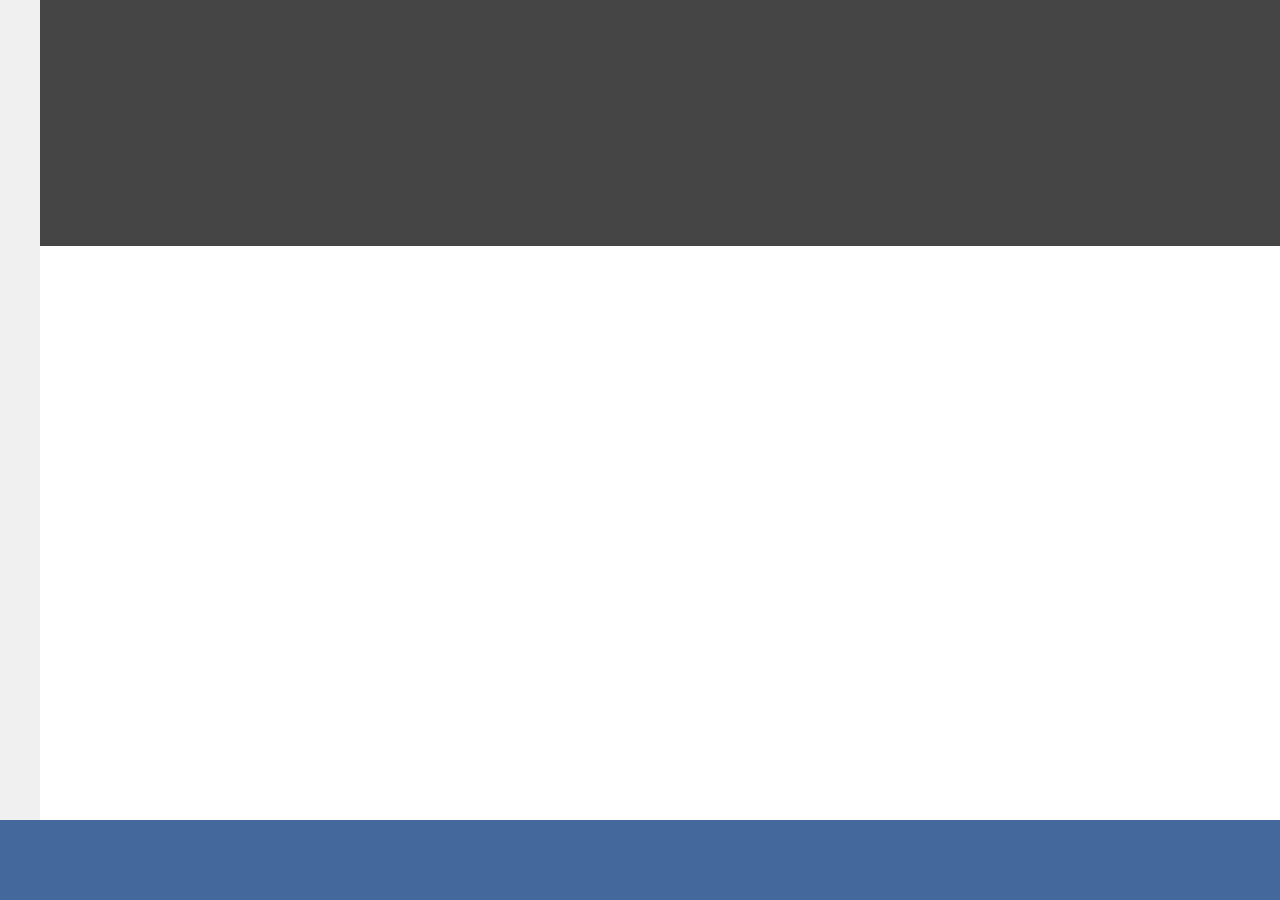
==== Week-1/Exersice 1.2/index.html @ eb0c2568 "layout design completed" ====
<!DOCTYPE html>
<html lang="en">

<head>
    <meta charset="UTF-8">
    <meta http-equiv="X-UA-Compatible" content="IE=edge">
    <meta name="viewport" content="width=device-width, initial-scale=1.0">
    <title>Document</title>
    <link rel="stylesheet" href="./styles/style.css">
</head>

<body>
    <nav></nav>
    <section>
        <header></header>
        <article></article>
    </section>
    <footer></footer>
</body>

</html>
---- Week-1/Exersice 1.2/styles/style.css ----
:root {
    --nav-width: 40px;
    --footer-height: 80px;
}

body {
    width: 100vw;
    height: 100vh;
    margin: 0;
    padding: 0;
}

nav {
    float: left;
    height: calc(100% - var(--footer-height));
    width: var(--nav-width);
    background-color: rgb(240, 240, 240);
}

section {
    float: left;
    height: calc(100% - var(--footer-height));
    width: calc(100% - var(--nav-width));
    background-color: rgb(255, 0, 0);
}

footer {
    float: left;
    height: var(--footer-height);
    width: 100%;
    background-color: rgb(67, 104, 155);
}


header {
    height: 30%;
    background-color: rgb(69, 69, 69);
}

article {
    height: 70%;
    background-color: rgb(255, 255, 255);
}
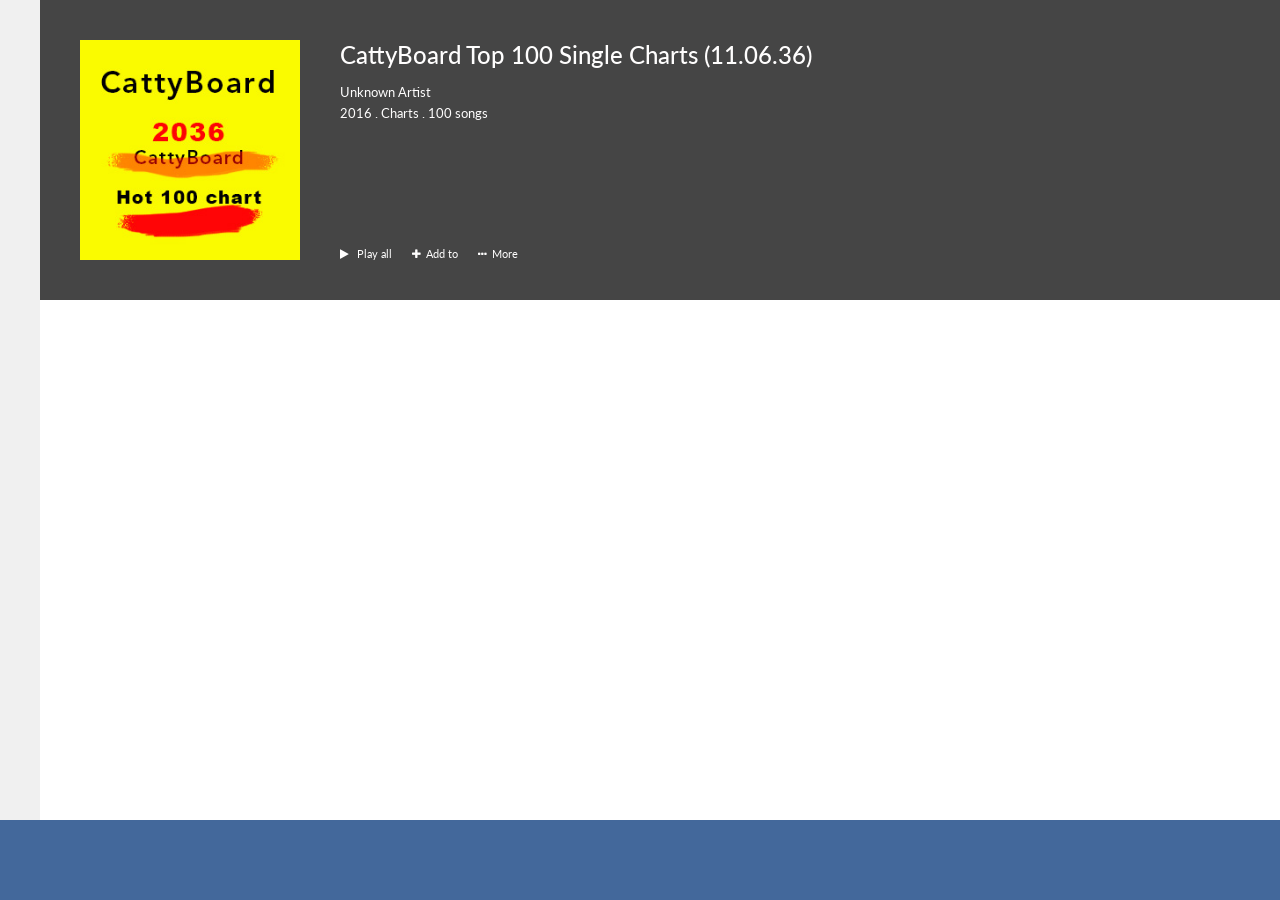
==== commit 16ef37dd: "header completed" ====
--- a/Week-1/Exersice 1.2/index.html
+++ b/Week-1/Exersice 1.2/index.html
@@ -2,17 +2,36 @@
 <html lang="en">
 
 <head>
-    <meta charset="UTF-8">
-    <meta http-equiv="X-UA-Compatible" content="IE=edge">
-    <meta name="viewport" content="width=device-width, initial-scale=1.0">
+    <meta charset="UTF-8" />
+    <meta http-equiv="X-UA-Compatible" content="IE=edge" />
+    <meta name="viewport" content="width=device-width, initial-scale=1.0" />
     <title>Document</title>
-    <link rel="stylesheet" href="./styles/style.css">
+    <link href='https://fonts.googleapis.com/css?family=Lato' rel='stylesheet'>
+    <link rel="stylesheet" href="./styles/style.css" />
+    <link rel="stylesheet" href="./styles/header.css" />
+    <link rel="stylesheet" href="https://cdnjs.cloudflare.com/ajax/libs/font-awesome/4.7.0/css/font-awesome.min.css">
 </head>
 
 <body>
     <nav></nav>
     <section>
-        <header></header>
+        <header>
+            <div id="header-img">
+                <img src="./images/2Eq--cattyboard.jpg" alt="CattyBoard 2036 hot 100 chart" />
+            </div>
+            <div id="description">
+                <div id="description-top">
+                    <h2>CattyBoard Top 100 Single Charts (11.06.36)</h2>
+                    <p>Unknown Artist</p>
+                    <p>2016 . Charts . 100 songs</p>
+                </div>
+                <div id="description-bottom">
+                    <p><i class="fa fa-play"></i> Play all</p>
+                    <p><i class="fa fa-plus"></i>Add to</p>
+                    <p><i class="fa fa-ellipsis-h"></i>More</p>
+                </div>
+            </div>
+        </header>
         <article></article>
     </section>
     <footer></footer>
--- a/Week-1/Exersice 1.2/styles/style.css
+++ b/Week-1/Exersice 1.2/styles/style.css
@@ -1,13 +1,19 @@
 :root {
     --nav-width: 40px;
+    --header-height: 300px;
     --footer-height: 80px;
+}
+
+* {
+    box-sizing: border-box;
+    margin: 0;
+    padding: 0;
 }
 
 body {
     width: 100vw;
     height: 100vh;
-    margin: 0;
-    padding: 0;
+    font-family: 'Lato';
 }
 
 nav {
@@ -21,7 +27,7 @@
     float: left;
     height: calc(100% - var(--footer-height));
     width: calc(100% - var(--nav-width));
-    background-color: rgb(255, 0, 0);
+
 }
 
 footer {
@@ -33,11 +39,11 @@
 
 
 header {
-    height: 30%;
+    height: var(--header-height);
     background-color: rgb(69, 69, 69);
 }
 
 article {
-    height: 70%;
+    height: calc(100% - var(--header-height));
     background-color: rgb(255, 255, 255);
 }
--- a/Week-1/Exersice 1.2/styles/header.css
+++ b/Week-1/Exersice 1.2/styles/header.css
@@ -0,0 +1,46 @@
+header {
+    display: flex;
+    gap: 40px;
+    padding: 40px;
+}
+
+#header-img {
+    aspect-ratio: 1 / 1;
+    height: 100%;
+}
+
+#header-img img {
+    width: 100%;
+    height: 100%;
+}
+
+#description {
+    height: 100%;
+    display: flex;
+    flex-direction: column;
+    justify-content: space-between;
+    color: rgb(255, 254, 254);
+}
+
+#description-top :first-child {
+    margin-bottom: 15px;
+    font-weight: 500;
+}
+
+#description-top>p {
+    font-size: 13px;
+    margin-bottom: 5px;
+}
+
+#description-bottom {
+    display: flex;
+}
+
+#description-bottom>p {
+    font-size: 11px;
+    margin-right: 20px;
+}
+
+#description-bottom>p>i {
+    margin-right: 5px;
+}
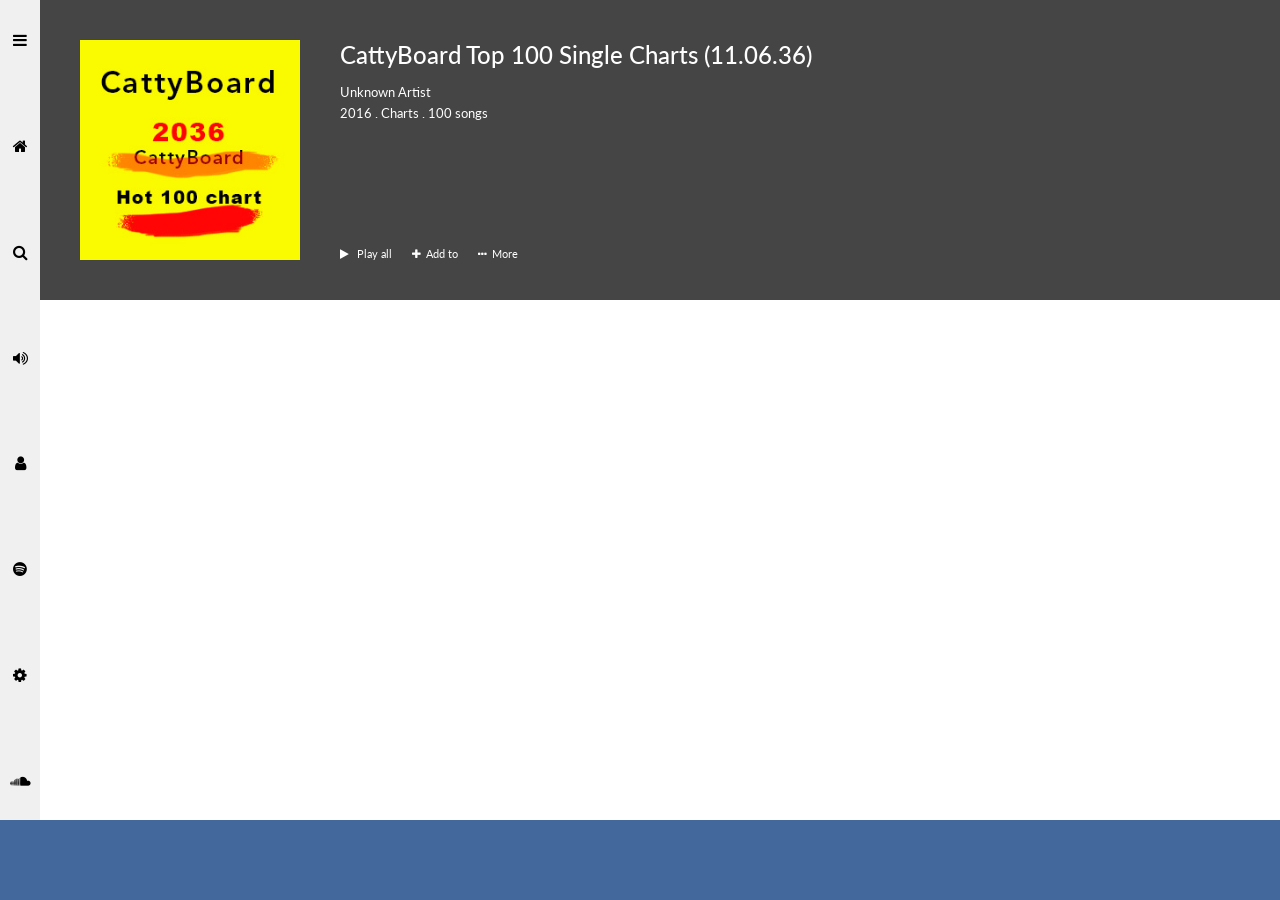
==== commit 2bf690c8: "navbar completed" ====
--- a/Week-1/Exersice 1.2/index.html
+++ b/Week-1/Exersice 1.2/index.html
@@ -9,11 +9,23 @@
     <link href='https://fonts.googleapis.com/css?family=Lato' rel='stylesheet'>
     <link rel="stylesheet" href="./styles/style.css" />
     <link rel="stylesheet" href="./styles/header.css" />
+    <link rel="stylesheet" href="./styles/nav.css" />
     <link rel="stylesheet" href="https://cdnjs.cloudflare.com/ajax/libs/font-awesome/4.7.0/css/font-awesome.min.css">
 </head>
 
 <body>
-    <nav></nav>
+    <nav>
+        <ul>
+            <li><i class="fa fa-bars"></i></li>
+            <li><i class="fa fa-home"></i></li>
+            <li><i class="fa fa-search"></i></li>
+            <li><i class="fa fa-volume-up"></i></li>
+            <li><i class="fa fa-user"></i></li>
+            <li><i class="fa fa-spotify"></i></li>
+            <li><i class="fa fa-cog"></i></li>
+            <li><i class="fa fa-soundcloud"></i></li>
+        </ul>
+    </nav>
     <section>
         <header>
             <div id="header-img">
--- a/Week-1/Exersice 1.2/styles/nav.css
+++ b/Week-1/Exersice 1.2/styles/nav.css
@@ -0,0 +1,10 @@
+nav>ul {
+    height: 100%;
+    padding: 30px 0;
+    display: flex;
+    list-style-type: none;
+    margin: 0;
+    flex-direction: column;
+    align-items: center;
+    justify-content: space-between;
+}
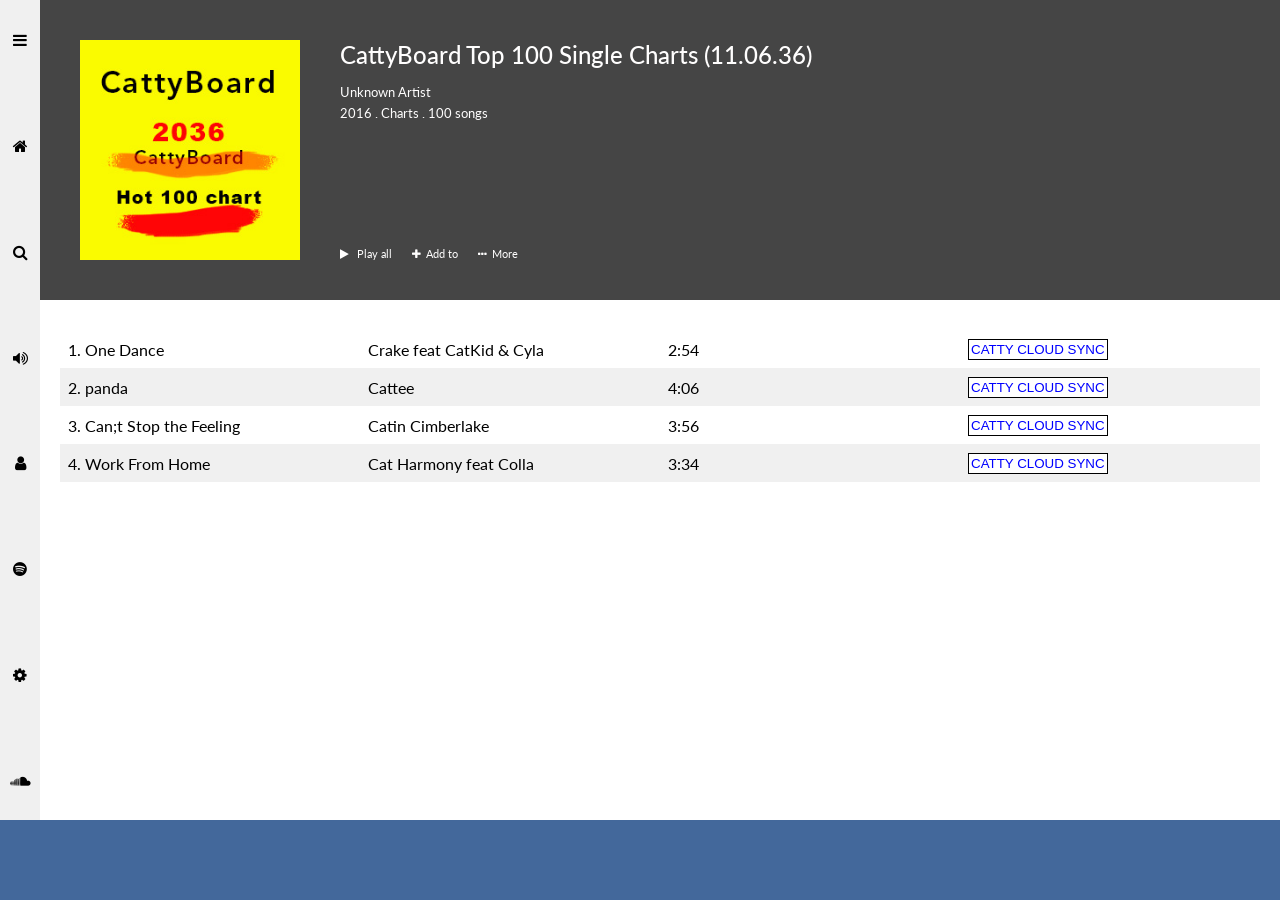
==== commit c24ca3c4: "table ui completed" ====
--- a/Week-1/Exersice 1.2/index.html
+++ b/Week-1/Exersice 1.2/index.html
@@ -10,6 +10,7 @@
     <link rel="stylesheet" href="./styles/style.css" />
     <link rel="stylesheet" href="./styles/header.css" />
     <link rel="stylesheet" href="./styles/nav.css" />
+    <link rel="stylesheet" href="./styles/article.css" />
     <link rel="stylesheet" href="https://cdnjs.cloudflare.com/ajax/libs/font-awesome/4.7.0/css/font-awesome.min.css">
 </head>
 
@@ -26,7 +27,9 @@
             <li><i class="fa fa-soundcloud"></i></li>
         </ul>
     </nav>
+
     <section>
+
         <header>
             <div id="header-img">
                 <img src="./images/2Eq--cattyboard.jpg" alt="CattyBoard 2036 hot 100 chart" />
@@ -44,7 +47,36 @@
                 </div>
             </div>
         </header>
-        <article></article>
+
+        <article>
+            <table>
+                <tr>
+                    <td>1. One Dance</td>
+                    <td>Crake feat CatKid & Cyla</td>
+                    <td>2:54</td>
+                    <td><button>CATTY CLOUD SYNC</button></td>
+                </tr>
+                <tr>
+                    <td>2. panda</td>
+                    <td>Cattee</td>
+                    <td>4:06</td>
+                    <td><button>CATTY CLOUD SYNC</button></td>
+                </tr>
+                <tr>
+                    <td>3. Can;t Stop the Feeling</td>
+                    <td>Catin Cimberlake</td>
+                    <td>3:56</td>
+                    <td><button>CATTY CLOUD SYNC</button></td>
+                </tr>
+                <tr>
+                    <td>4. Work From Home</td>
+                    <td>Cat Harmony feat Colla</td>
+                    <td>3:34</td>
+                    <td><button>CATTY CLOUD SYNC</button></td>
+                </tr>
+            </table>
+        </article>
+
     </section>
     <footer></footer>
 </body>
--- a/Week-1/Exersice 1.2/styles/article.css
+++ b/Week-1/Exersice 1.2/styles/article.css
@@ -0,0 +1,25 @@
+article {
+    padding: 30px 20px;
+}
+
+table {
+    border-collapse: collapse;
+    width: 100%;
+}
+
+td {
+    text-align: left;
+    padding: 8px;
+    width: 25%;
+}
+
+tr:nth-child(even) {
+    background-color: rgb(240, 240, 240);
+}
+
+table button {
+    background-color: white;
+    color: blue;
+    border: 1px solid black;
+    padding: 2px;
+}
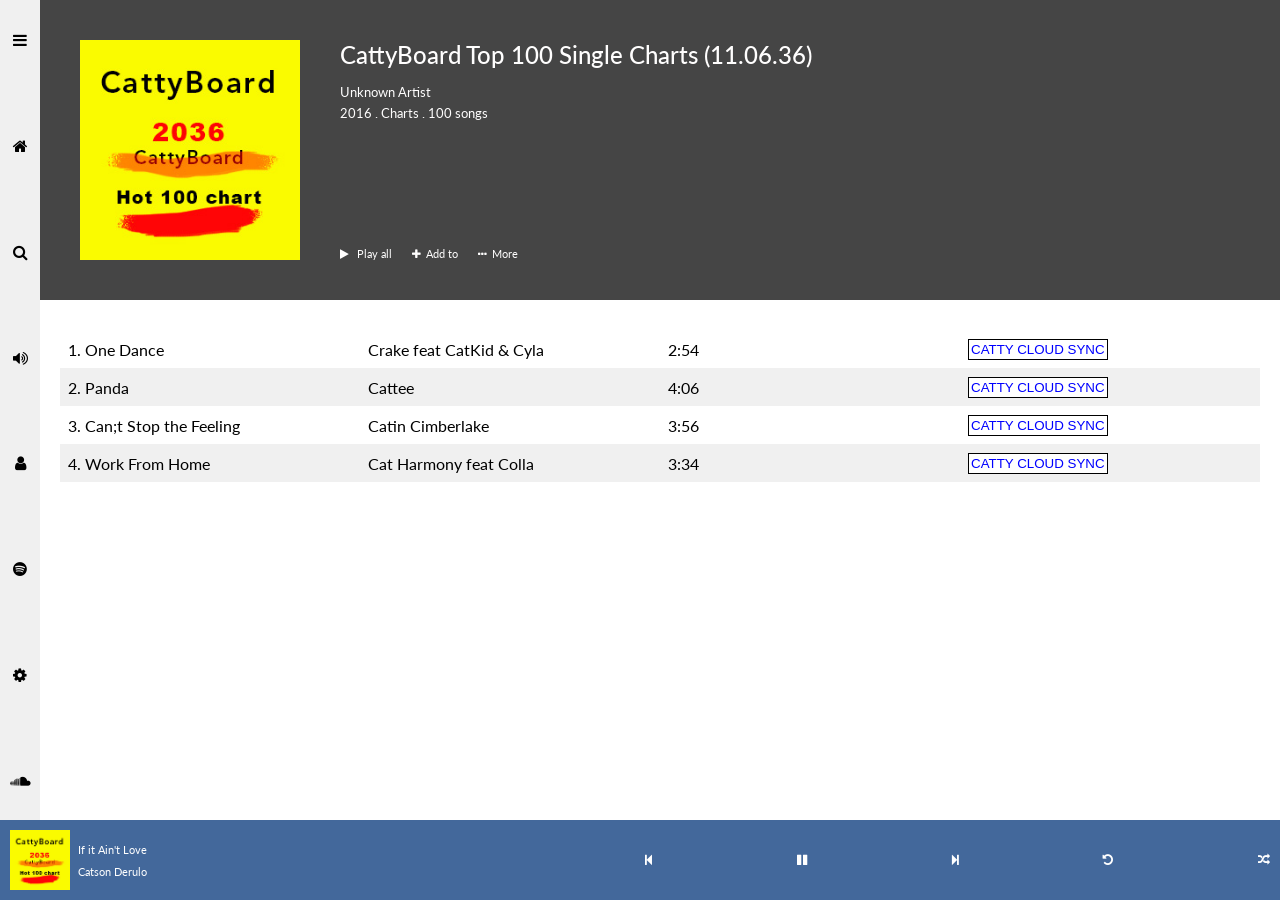
==== commit 645e87e0: "bottom bar ui completed" ====
--- a/Week-1/Exersice 1.2/index.html
+++ b/Week-1/Exersice 1.2/index.html
@@ -11,10 +11,12 @@
     <link rel="stylesheet" href="./styles/header.css" />
     <link rel="stylesheet" href="./styles/nav.css" />
     <link rel="stylesheet" href="./styles/article.css" />
+    <link rel="stylesheet" href="./styles/footer.css" />
     <link rel="stylesheet" href="https://cdnjs.cloudflare.com/ajax/libs/font-awesome/4.7.0/css/font-awesome.min.css">
 </head>
 
 <body>
+    <!-- left side navigation bar -->
     <nav>
         <ul>
             <li><i class="fa fa-bars"></i></li>
@@ -28,8 +30,8 @@
         </ul>
     </nav>
 
+    <!-- header and table section -->
     <section>
-
         <header>
             <div id="header-img">
                 <img src="./images/2Eq--cattyboard.jpg" alt="CattyBoard 2036 hot 100 chart" />
@@ -48,6 +50,7 @@
             </div>
         </header>
 
+        <!-- table -->
         <article>
             <table>
                 <tr>
@@ -57,7 +60,7 @@
                     <td><button>CATTY CLOUD SYNC</button></td>
                 </tr>
                 <tr>
-                    <td>2. panda</td>
+                    <td>2. Panda</td>
                     <td>Cattee</td>
                     <td>4:06</td>
                     <td><button>CATTY CLOUD SYNC</button></td>
@@ -76,9 +79,29 @@
                 </tr>
             </table>
         </article>
+    </section>
 
-    </section>
-    <footer></footer>
+    <!-- music controls bottom bar -->
+    <footer>
+        <div>
+            <div id="footer-img">
+                <img src="./images/2Eq--cattyboard.jpg" alt="CattyBoard 2036 hot 100 chart" />
+            </div>
+            <div id="footer-song-details">
+                <p>If it Ain't Love</p>
+                <p>Catson Derulo</p>
+            </div>
+        </div>
+        <div>
+            <ul>
+                <li><i class="fa fa-step-backward"></i></li>
+                <li><i class="fa fa-pause"></i></li>
+                <li><i class="fa fa-step-forward"></i></li>
+                <li><i class="fa fa-undo"></i></li>
+                <li><i class="fa fa-random"></i></li>
+            </ul>
+        </div>
+    </footer>
 </body>
 
 </html>
--- a/Week-1/Exersice 1.2/styles/nav.css
+++ b/Week-1/Exersice 1.2/styles/nav.css
@@ -1,9 +1,9 @@
 nav>ul {
     height: 100%;
     padding: 30px 0;
-    display: flex;
     list-style-type: none;
     margin: 0;
+    display: flex;
     flex-direction: column;
     align-items: center;
     justify-content: space-between;
--- a/Week-1/Exersice 1.2/styles/footer.css
+++ b/Week-1/Exersice 1.2/styles/footer.css
@@ -0,0 +1,40 @@
+footer {
+    display: flex;
+    padding: 10px;
+    gap: 10px;
+    color: white;
+}
+
+footer>div {
+    height: 100%;
+    width: 50%;
+}
+
+footer :first-child {
+    display: flex;
+    gap: 8px;
+}
+
+#header-img {
+    aspect-ratio: 1 / 1;
+    height: 100%;
+}
+
+#footer-song-details {
+    font-size: 11px;
+    padding: 8px 0;
+    height: 100%;
+    display: flex;
+    flex-direction: column;
+    justify-content: space-around;
+}
+
+footer :last-child>ul {
+    height: 100%;
+    list-style-type: none;
+    margin: 0;
+    display: flex;
+    align-items: center;
+    justify-content: space-between;
+    font-size: 12px;
+}
